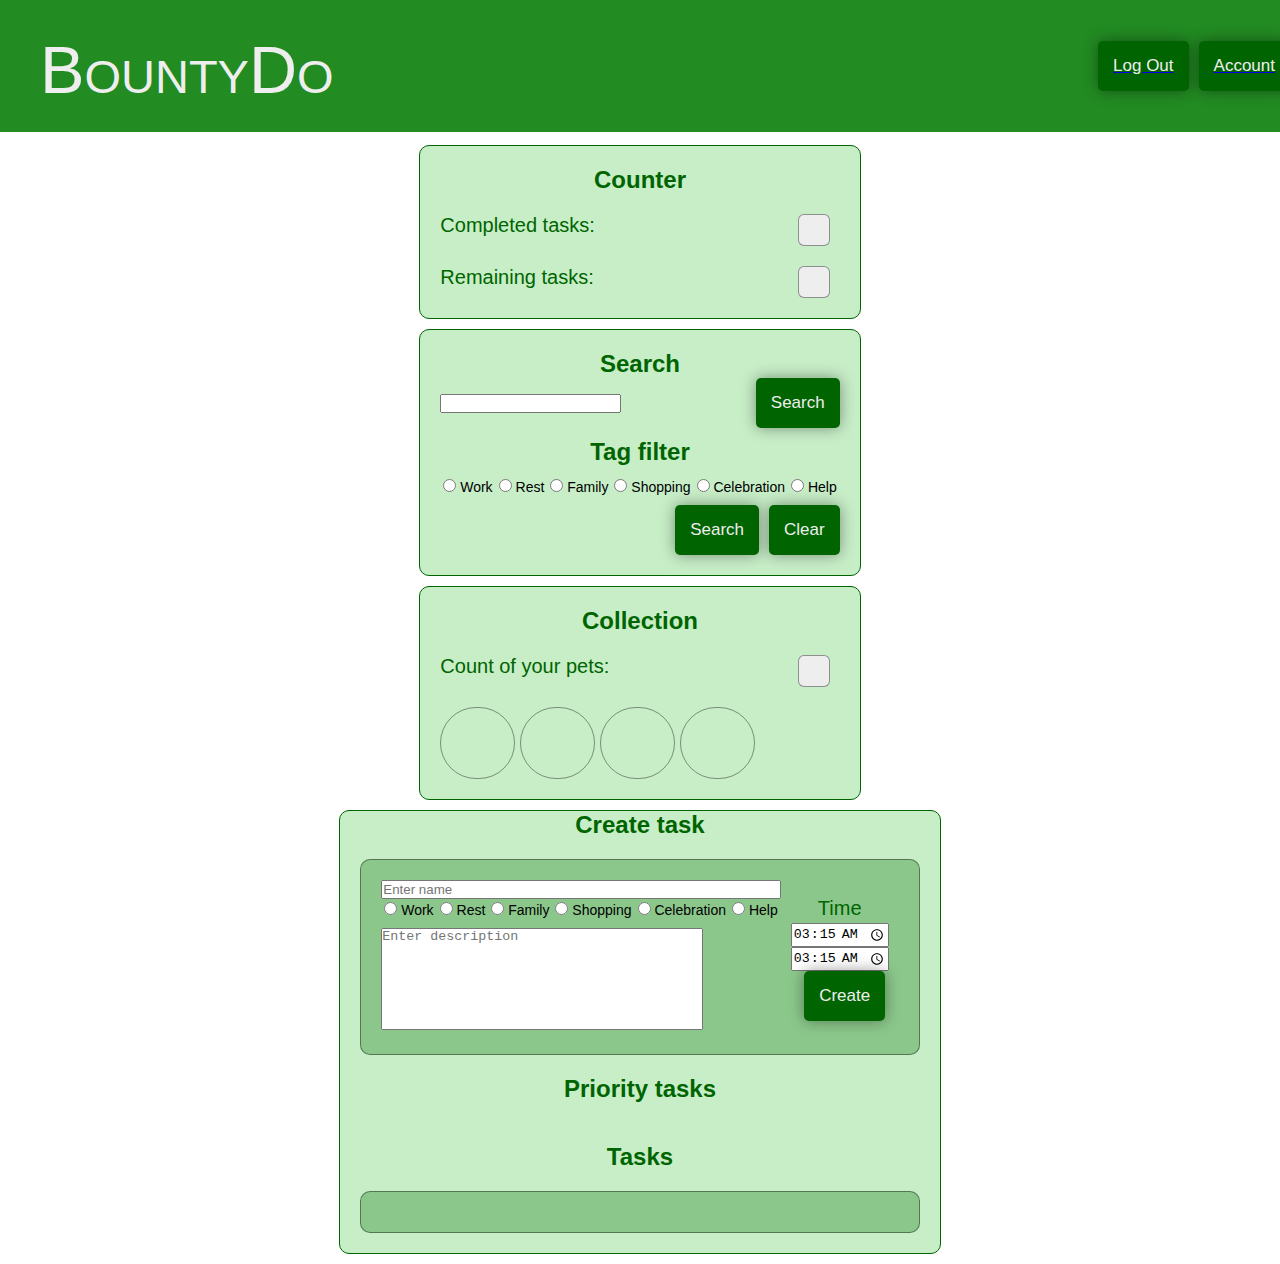
==== index.html @ 802bf516 "Comittttt" ====
<!DOCTYPE html>
<html lang="en">

<head>
  <meta charset="UTF-8">
  <link rel="stylesheet" href="./styles.css" />
  <meta name="viewport" content="width=device-width, initial-scale=1.0">
  <title>BountyDo</title>
</head>

<body>

  <header>

      <div class="wrapper__logo">
          <small class="bounty">BountyDo</small>
      </div>
      <div class = "wrapper__auth">
        <a class = "auth_buttons" href="logout.html">
          <button class="button">Log Out</button>
        </a>
        <a class = "auth_buttons" href="index.html">
          <button class="button">Account</button>
        </a>
      </div>


  </header>

  <div class="main"> 
    <div class="main__wrapper"> 
      <div class="counter__container"> 
        <div class="counter"> 
          <h2 class="counter__title">Counter</h2> 
          <div class="wrapper">
            <div class="wrapper__counter">
              <p class="wrapper__counter_completed">Completed tasks:</p>
              <div class="output__field"></div>
            </div>
            <div class="wrapper__counter">
              <p class="wrapper__counter_remaining">Remaining tasks:</p>
              <div class="output__field"></div>
            </div>
          </div>
        </div>
      </div>

      <div class="filter__container">
        <div class="filter">
          <h2 class="filter__title">Search</h2>
          <div class="wrapper">
            <div class="wrapper__filter">
              <input type="text" class="input" name="input__filter" />
              <button class="button">Search</button>
            </div>
            <h2 class="tagfilter__title">Tag filter</h2>
            <div class="wrapper__filter">
              <label class="radio__wrapper">
                <input type="radio" name="work" />
                Work
              </label>

              <label class="radio__wrapper">
                <input type="radio" name="rest" />
                Rest
              </label>
              <label class="radio__wrapper">
                <input type="radio" name="family" />
                Family
              </label>

              <label class="radio__wrapper">
                <input type="radio" name="shopping" />
                Shopping
              </label>
              <label class="radio__wrapper">
                <input type="radio" name="celebration" />
                Celebration
              </label>

              <label class="radio__wrapper">
                <input type="radio" name="help" />
                Help
              </label>
            </div>

            <div class="wrapper__buttons">
              <button class="button">Clear</button>
              <button class="button">Search</button>
            </div>
          </div>
        </div>
      </div>


      <div class="collection__container">
        <div class="collection">
          <h2 class="collect__title">Collection</h2>
          <div class="wrapper">
            <div class="wrapper__collect">
              <p class="wrapper__output_count">Count of your pets:</p>
              <div class="output__field"></div>
            </div>
            <div class="wrapper__collect">
              <ul class="pets__form">
                <li class="pets__wrapper">
                  <a href="" class="pets"></a>
                </li>
                <li class="pets__wrapper">
                  <a href="" class="pets"></a>
                </li>
                <li class="pets__wrapper">
                  <a href="" class="pets"></a>
                </li>
                <li class="pets__wrapper">
                  <a href="" class="pets"></a>
                </li>
              </ul>
            </div>
          </div>
        </div>
      </div>
    </div>

    <div class="general__task__wrapper">
      <div class="container__task">
        <form action = "index.html">
        <div class="task">
          <h2 class="create_task__title">Create task</h2>
          <div class="general1__wrapper">
            <div class="create__task">
              <div class="create__task__wrapper">
                <input type="name" placeholder="Enter name" name="name" id = "name" required>

                <div class="wrapper__filter">
                  <label class="radio__wrapper">
                    <input type="radio" name="work" id="radio__create" />
                    Work
                  </label>

                  <label class="radio__wrapper">
                    <input type="radio" name="rest" id="radio__create" />
                    Rest
                  </label>
                  <label class="radio__wrapper">
                    <input type="radio" name="family" id="radio__create" />
                    Family
                  </label>

                  <label class="radio__wrapper">
                    <input type="radio" name="shopping" id="radio__create"/>
                    Shopping
                  </label>
                  <label class="radio__wrapper">
                    <input type="radio" name="celebration" id="radio__create" />
                    Celebration
                  </label>

                  <label class="radio__wrapper">
                    <input type="radio" name="help" id="radio__create" />
                    Help
                  </label>
                </div>
                <div class="description__task">
                  <textarea type="description" placeholder="Enter description" name="dscr" id= "dscr" required></textarea>
                </div>
              </div>
              <div class="time__task">

                <label class="wrapper__time">Time</label>
                <input type="time" name="cron" id="cron1" value="03:15" min="00:01" max="06:00">
                <input type="time" name="cron" id="cron2" value="03:15" min="00:01" max="06:00">
                <button class="button" id="button__create">Create</button>
              </div>
            </form>
            </div>
          </div>


          <h2 class="create_task__title">Priority tasks</h2>
          <div class="new__task__wrapper">
          <div class="general__wrapper">
           <div class="create__task">
             <!-- <div class="create__task__style">
                <input type="name" placeholder="Enter name" name="name" value="Buy food for saturday" required>

                <div class="wrapper__filter">
                  <label class="radio__wrapper">
                    <input type="radio" name="rest2" checked />
                    Rest
                  </label>
                </div>
                <div class="description__task">
                  <textarea type="description" placeholder="Shop closes at 11pm..." name="dscr" required></textarea>
                </div>
              </div>
              <div class="time__task">
                <input type="image" src="img/staract.png" width="45px" height="45px">
                <label class="wrapper__time">Time</label>
                <input type="time" name="cron" value="17:30" min="00:01" max="06:00">
                <input type="time" name="cron" value="18:00" min="00:01" max="06:00">

              </div>

            </div>
            <div class="button__column">
              <button class="button">Update</button>
              <button class="button">Comlete!</button>
              <button class="button">Delete</button>
            </div> -->
          </div> 
        </div>

          <h2 class="create_task__title">Tasks</h2>
          <div class="new__task__wrapper">
         <div class="general__wrapper">
            <div class="create__task">
            <!--  <div class="create__task__style">
                <input type="name" placeholder="Enter name" name="name" value="Water the neighbors' flowers" required>

                <div class="wrapper__filter">
                  <label class="radio__wrapper">
                    <input type="radio" name="help2" checked />
                    Help
                  </label>
                </div>
                <div class="description__task">
                  <textarea type="description" placeholder="Keys under the mat" name="dscr" required></textarea>
                </div>
              </div>
              <div class="time__task">
                <input type="image" src="img/starnon.png" width="45px" height="45px">
                <label class="wrapper__time">Time</label>
                <input type="time" name="cron" value="20:00" min="00:01" max="06:00">
                <input type="time" name="cron" value="20:10" min="00:01" max="06:00">

              </div>

            </div>
            <div class="button__column">
              <button class="button">Update</button>
              <button class="button">Comlete!</button>
              <button class="button">Delete</button>
            </div> -->
          </div> 
        </div>



        </div> 
      </div>
    </div>
  </div>

  <script src ="js/index.js"></script>

</body>

</html>
---- styles.css ----
* {
  padding: 0;
  margin: 0;
}
.main__wrapper{
  display:flex;
  flex-direction: column;

}

:root{
  --main-bg-color: darkgreen;
  --secondary-bg-color: forestgreen;
  --logo-bg-color: rgb(238, 238, 238); 
  --background-color:  rgb(139, 199, 139);
  --shadow-bg-color: rgba(0, 0, 0, 0.4); 
  --shadow-light-color: rgb(199, 238, 199);
}

html, body{
  height: 100%;
  font-family: "Lucida Sans Unicode", "Lucida Grande", sans-serif;
}

header {
  justify-content: space-between;
  width: 100%;    
  margin-bottom: 3px;
  background-color: var(--secondary-bg-color);
  display: flex;
  padding: 10px;
}


.wrapper__logo {
  width: 300px;
  padding: 20px;
  font-size: 80px;
  font-variant: small-caps;
  color:  var(--logo-bg-color);
  text-decoration: none;
  cursor: pointer;
  padding: 10px 30px;

}

.wrapper__auth{
  display:flex;
  flex-direction: row;
  justify-content: end;
}

.auth_buttons{
  display: flex;
  align-items: center;
}

.main {
  display: flex;
  padding: 10px;
}

.counter__container, .filter__container, .collection__container {
  display: flex;
}

.container__task {
  display: flex;
}

.counter{
  display: flex;
  width: 100%;
  flex-direction: column;
  padding: 20px;
  border-radius: 10px; 
  -webkit-border-radius: 10px; 
  -moz-border-radius: 10px; 
  
  margin: 0px 0px 10px 0px; 
  border: 1px solid var(--main-bg-color);
  background: var(--shadow-light-color);

  box-shadow: inset 0px 0px 15px var(--shadow-light-color);
  -moz-box-shadow: inset 0px 0px 15px var(--shadow-light-color);
  -webkit-box-shadow: inset 0px 0px 15px var(--shadow-light-color);
}

.wrapper {
  display: flex;
  flex-direction: column;
  flex: 1;
}

.wrapper__buttons {
  display: flex;
  flex-direction: row-reverse;  
  
}


.wrapper__counter, .wrapper__collect {
  display: inline-flex;
  justify-content: space-between;
  font-size: 20px;
  margin-top: 20px;
}


.output__field, .prior {
  height: 30px;
  width: 30px; 
  margin-right: 10px;
  border: 1px solid var(--shadow-bg-color);
  border-radius: 6px;
  background-color: var(--logo-bg-color);
}

.counter__title, .filter__title, .collect__title{
  display: flex;
  justify-content: center;
  color: var(--main-bg-color);
}


.wrapper__counter_completed, .wrapper__counter_remaining, .wrapper__output_count, .wrapper__time {
  color: var(--main-bg-color);
}

.filter{
  display: flex;
  flex-direction: column;
  padding: 20px;

  border-radius: 10px; 
  -webkit-border-radius: 10px; 
  -moz-border-radius: 10px; 
  
  margin: 0 0 10px 0; 
  border: 1px solid var(--main-bg-color);
  background: var(--shadow-light-color);
  
  box-shadow: inset 0px 0px 15px var(--shadow-light-color);
  -moz-box-shadow: inset 0px 0px 15px var(--shadow-light-color); 
  -webkit-box-shadow: inset 0px 0px 15px var(--shadow-light-color);
}

.tagfilter__title{
  display: flex;
  justify-content: center;
  color:var(--main-bg-color);
  margin: 10px 0;
}

.radio__wrapper {
  font-size: 14px;
  margin: 3px 3px 10px 3px;
}

.wrapper__filter{
  display: flex;
  align-items: center;
  justify-content: space-between;

}

.collection{
  display: flex;
  flex: 1;
  flex-direction: column;
  padding: 20px;

  border-radius: 10px; 
  -webkit-border-radius: 10px; 
  -moz-border-radius: 10px; 
  
  margin: 0 0px 10px 0px; 
  
  border: 1px solid var(--main-bg-color); 
  background: var(--shadow-light-color); 
  box-shadow: inset 0px 0px 15px var(--shadow-light-color);
  -moz-box-shadow: inset 0px 0px 15px var(--shadow-light-color);
  -webkit-box-shadow: inset 0px 0px 15px var(--shadow-light-color);
}

.pets__wrapper {
  width: 80px;
  display: block;
  float: left;
}


.pets {
  display: block;
  border: 1px solid var(--shadow-bg-color);
  border-radius: 50px;
  margin: 0 5px 0 0;
  height: 70px;
  
}

.task{
  display: flex;
  flex-direction: column;

  border-radius: 10px; 
  -webkit-border-radius: 10px; 
  -moz-border-radius: 10px; 

  border: 1px solid var(--main-bg-color);
  
  background: var(--shadow-light-color);
  
  box-shadow: inset 0px 0px 15px var(--shadow-light-color);
  -moz-box-shadow: inset 0px 0px 15px var(--shadow-light-color); 
  -webkit-box-shadow: inset 0px 0px 15px var(--shadow-light-color);
}

.create_task__title {
  display: flex;
  justify-content: center;
  font-family: "Lucida Sans Unicode", "Lucida Grande", sans-serif;
  color: var(--main-bg-color);
}


.create__task {
  display: flex;
  direction: row;
  border-radius: 10px;
  border: solid 1px var(--shadow-bg-color);
  padding: 20px;
  background-color: var(--background-color);
}

.time__task {
  display: flex;
  flex-direction: column;
  align-items: center;
  justify-content: center;
  padding: 10px; 

}

.wrapper__time, .wrapper__prior{
  font-size: 20px;
  padding: 3px; 
  color: var(--main-bg-color);

}

.button, .button__create {
  padding: 15px;
  text-decoration: none;
  color: var(--logo-bg-color);
  border: none;
  background-color: var(--main-bg-color);
  border-radius: 5px;
  font-size: 17px;
  text-align: center;
  cursor: pointer;

  box-shadow: 0px 0px 15px var(--shadow-bg-color);
  -moz-box-shadow: 0px 0px 15px var(--shadow-bg-color); 
  -webkit-box-shadow: 0px 0px 15px var(--shadow-bg-color);
}

.button:nth-child(n + 1) {
  margin: 0 0 0 10px;
}

textarea{
  width: 320px;
  height: 100px;
  resize: none;
}

.button__column{
  display: flex;
  justify-content: flex-end;
 
}

.general__wrapper, .general1__wrapper{
  display: flex;
  flex-direction: column;
  justify-content: center;
  padding: 20px;
}

.new__task__wrapper{
  display: flex;
  flex-direction: column;
}

.create__task__wrapper{
  display: flex; 
  flex-direction: column;
}

.general__task__wrapper {
  display: flex;
  flex: 1;
  justify-content: center;
}

@media (max-width: 1325px) {
  .main {
    flex-direction: column;
    align-items: center;
  }
}

@media (max-width: 710px) {
  .general__wrapper {
    flex-direction: column;
  }

  .button__column {
    flex-direction: row;
    margin: 10px 0 0 0;
    justify-content: unset;
  }
}

@media (max-width: 540px){
  .wrapper__logo a{
    font-size: 45px;
  }
  .main{
    width: 100%;
  }
  .general__wrapper {
    flex-direction: column;
  }
  .create__task{
    flex-direction: column;
    align-items: center;
  }
  .time__task{
    width: 100%;
  }

}

@media (max-width: 489px) {

  .wrapper__logo a{
    font-size: 35px;
   }
   .general__task__wrapper{
     width: 50%;
   }
   .main__wrapper{
    width: 50%;
   }
  .create_task__title, .counter__title, .filter__title, .collect__title{
    font-size: 20px;
  }
}

@media (max-width: 456px){
  .wrapper__logo a{
    font-size: 20px;
   }
  .general__task__wrapper{
    width: 50%;
  }
  .filter{
    width: 100%;
    align-items:center;
    
  }
  .main__wrapper{
   width: 50%;
  }
  .create_task__title, .counter__title, .filter__title, .collect__title{
    font-size: 15px;
  }
  .button{
    font-size: 10px;
    padding: 5;
  }
  .wrapper__filter{
    display: flex;
  align-items: center;
  }
  .wrapper, .wrapper__filter, .general__wrapper{
    flex-direction: column;
  }
  textarea{
    width: 100%;
  }
}
.create__task.image__class{
  filter: brightness(7), invert(1);
}
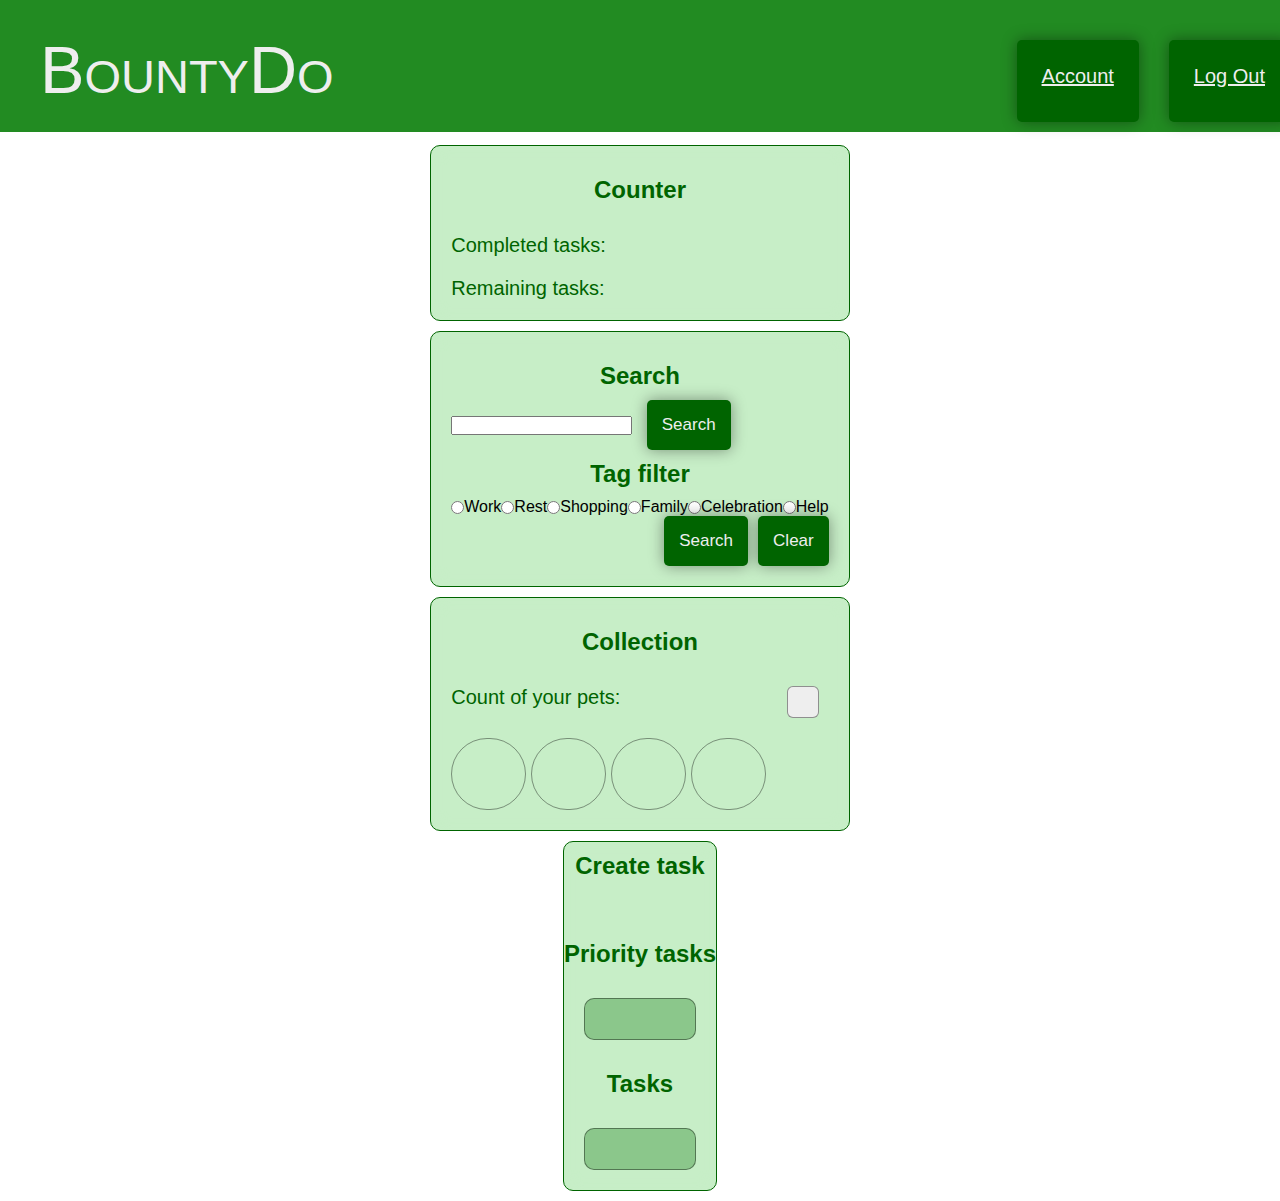
==== commit 70637e41: "c" ====
--- a/index.html
+++ b/index.html
@@ -2,257 +2,167 @@
 <html lang="en">
 
 <head>
-  <meta charset="UTF-8">
-  <link rel="stylesheet" href="./styles.css" />
-  <meta name="viewport" content="width=device-width, initial-scale=1.0">
-  <title>BountyDo</title>
+    <meta charset="UTF-8">
+    <link rel="stylesheet" href="./styles.css" />
+    <meta name="viewport" content="width=device-width, initial-scale=1.0">
+    <title>BountyDo</title>
 </head>
 
 <body>
 
-  <header>
+    <header>
 
-      <div class="wrapper__logo">
-          <small class="bounty">BountyDo</small>
-      </div>
-      <div class = "wrapper__auth">
-        <a class = "auth_buttons" href="logout.html">
-          <button class="button">Log Out</button>
-        </a>
-        <a class = "auth_buttons" href="index.html">
-          <button class="button">Account</button>
-        </a>
-      </div>
-
-
-  </header>
-
-  <div class="main"> 
-    <div class="main__wrapper"> 
-      <div class="counter__container"> 
-        <div class="counter"> 
-          <h2 class="counter__title">Counter</h2> 
-          <div class="wrapper">
-            <div class="wrapper__counter">
-              <p class="wrapper__counter_completed">Completed tasks:</p>
-              <div class="output__field"></div>
-            </div>
-            <div class="wrapper__counter">
-              <p class="wrapper__counter_remaining">Remaining tasks:</p>
-              <div class="output__field"></div>
-            </div>
-          </div>
+        <div class="wrapper__logo">
+            <small class="bounty">BountyDo</small>
         </div>
-      </div>
-
-      <div class="filter__container">
-        <div class="filter">
-          <h2 class="filter__title">Search</h2>
-          <div class="wrapper">
-            <div class="wrapper__filter">
-              <input type="text" class="input" name="input__filter" />
-              <button class="button">Search</button>
-            </div>
-            <h2 class="tagfilter__title">Tag filter</h2>
-            <div class="wrapper__filter">
-              <label class="radio__wrapper">
-                <input type="radio" name="work" />
-                Work
-              </label>
-
-              <label class="radio__wrapper">
-                <input type="radio" name="rest" />
-                Rest
-              </label>
-              <label class="radio__wrapper">
-                <input type="radio" name="family" />
-                Family
-              </label>
-
-              <label class="radio__wrapper">
-                <input type="radio" name="shopping" />
-                Shopping
-              </label>
-              <label class="radio__wrapper">
-                <input type="radio" name="celebration" />
-                Celebration
-              </label>
-
-              <label class="radio__wrapper">
-                <input type="radio" name="help" />
-                Help
-              </label>
-            </div>
-
-            <div class="wrapper__buttons">
-              <button class="button">Clear</button>
-              <button class="button">Search</button>
-            </div>
-          </div>
-        </div>
-      </div>
-
-
-      <div class="collection__container">
-        <div class="collection">
-          <h2 class="collect__title">Collection</h2>
-          <div class="wrapper">
-            <div class="wrapper__collect">
-              <p class="wrapper__output_count">Count of your pets:</p>
-              <div class="output__field"></div>
-            </div>
-            <div class="wrapper__collect">
-              <ul class="pets__form">
-                <li class="pets__wrapper">
-                  <a href="" class="pets"></a>
-                </li>
-                <li class="pets__wrapper">
-                  <a href="" class="pets"></a>
-                </li>
-                <li class="pets__wrapper">
-                  <a href="" class="pets"></a>
-                </li>
-                <li class="pets__wrapper">
-                  <a href="" class="pets"></a>
-                </li>
-              </ul>
-            </div>
-          </div>
-        </div>
-      </div>
-    </div>
-
-    <div class="general__task__wrapper">
-      <div class="container__task">
-        <form action = "index.html">
-        <div class="task">
-          <h2 class="create_task__title">Create task</h2>
-          <div class="general1__wrapper">
-            <div class="create__task">
-              <div class="create__task__wrapper">
-                <input type="name" placeholder="Enter name" name="name" id = "name" required>
-
-                <div class="wrapper__filter">
-                  <label class="radio__wrapper">
-                    <input type="radio" name="work" id="radio__create" />
-                    Work
-                  </label>
-
-                  <label class="radio__wrapper">
-                    <input type="radio" name="rest" id="radio__create" />
-                    Rest
-                  </label>
-                  <label class="radio__wrapper">
-                    <input type="radio" name="family" id="radio__create" />
-                    Family
-                  </label>
-
-                  <label class="radio__wrapper">
-                    <input type="radio" name="shopping" id="radio__create"/>
-                    Shopping
-                  </label>
-                  <label class="radio__wrapper">
-                    <input type="radio" name="celebration" id="radio__create" />
-                    Celebration
-                  </label>
-
-                  <label class="radio__wrapper">
-                    <input type="radio" name="help" id="radio__create" />
-                    Help
-                  </label>
-                </div>
-                <div class="description__task">
-                  <textarea type="description" placeholder="Enter description" name="dscr" id= "dscr" required></textarea>
-                </div>
-              </div>
-              <div class="time__task">
-
-                <label class="wrapper__time">Time</label>
-                <input type="time" name="cron" id="cron1" value="03:15" min="00:01" max="06:00">
-                <input type="time" name="cron" id="cron2" value="03:15" min="00:01" max="06:00">
-                <button class="button" id="button__create">Create</button>
-              </div>
-            </form>
-            </div>
-          </div>
-
-
-          <h2 class="create_task__title">Priority tasks</h2>
-          <div class="new__task__wrapper">
-          <div class="general__wrapper">
-           <div class="create__task">
-             <!-- <div class="create__task__style">
-                <input type="name" placeholder="Enter name" name="name" value="Buy food for saturday" required>
-
-                <div class="wrapper__filter">
-                  <label class="radio__wrapper">
-                    <input type="radio" name="rest2" checked />
-                    Rest
-                  </label>
-                </div>
-                <div class="description__task">
-                  <textarea type="description" placeholder="Shop closes at 11pm..." name="dscr" required></textarea>
-                </div>
-              </div>
-              <div class="time__task">
-                <input type="image" src="img/staract.png" width="45px" height="45px">
-                <label class="wrapper__time">Time</label>
-                <input type="time" name="cron" value="17:30" min="00:01" max="06:00">
-                <input type="time" name="cron" value="18:00" min="00:01" max="06:00">
-
-              </div>
-
-            </div>
-            <div class="button__column">
-              <button class="button">Update</button>
-              <button class="button">Comlete!</button>
-              <button class="button">Delete</button>
-            </div> -->
-          </div> 
-        </div>
-
-          <h2 class="create_task__title">Tasks</h2>
-          <div class="new__task__wrapper">
-         <div class="general__wrapper">
-            <div class="create__task">
-            <!--  <div class="create__task__style">
-                <input type="name" placeholder="Enter name" name="name" value="Water the neighbors' flowers" required>
-
-                <div class="wrapper__filter">
-                  <label class="radio__wrapper">
-                    <input type="radio" name="help2" checked />
-                    Help
-                  </label>
-                </div>
-                <div class="description__task">
-                  <textarea type="description" placeholder="Keys under the mat" name="dscr" required></textarea>
-                </div>
-              </div>
-              <div class="time__task">
-                <input type="image" src="img/starnon.png" width="45px" height="45px">
-                <label class="wrapper__time">Time</label>
-                <input type="time" name="cron" value="20:00" min="00:01" max="06:00">
-                <input type="time" name="cron" value="20:10" min="00:01" max="06:00">
-
-              </div>
-
-            </div>
-            <div class="button__column">
-              <button class="button">Update</button>
-              <button class="button">Comlete!</button>
-              <button class="button">Delete</button>
-            </div> -->
-          </div> 
+        <div class="wrapper__buttons">
+            <a class="auth-buttons" href="logout.html">Log Out</a>
+            <a class="auth-buttons" href="index.html">Account</a>
         </div>
 
 
+    </header>
 
-        </div> 
-      </div>
-    </div>
-  </div>
+    <div class="main">
+        <div class="main-wrapper">
+            <div class="counter-container">
+                <div class="counter">
+                    <h2 class="title">Counter</h2>
+                    <div class="wrapper">
+                        <div class="counter__content">
+                            <p class="counter__content_completed">Completed tasks:</p>
+                            <div class="output-field"></div>
+                        </div>
+                        <div class="counter__content">
+                            <p class="counter__content_remaining">Remaining tasks:</p>
+                            <div class="output-field"></div>
+                        </div>
+                    </div>
+                </div>
+            </div>
 
-  <script src ="js/index.js"></script>
+            <div class="filter-container">
+                <div class="filter">
+                    <h2 class="title">Search</h2>
+                    <div class="wrapper">
+                        <div class="filter-content">
+                            <input type="text" class="input" name="input__filter" />
+                            <button class="button">Search</button>
+                        </div>
+                        <h2 class="title">Tag filter</h2>
+                        <div class="wrapper__filter">
+                            <input type="radio" id="work" /> <label for="work">Work</label>
+
+                            <input type="radio" id="rest" /> <label for="rest">Rest</label>
+
+                            <input type="radio" id="shopping" /> <label for="shopping">Shopping</label>
+
+                            <input type="radio" id="family" /> <label for="family">Family</label>
+
+                            <input type="radio" id="celebration" /> <label for="celebration">Celebration</label>
+
+                            <input type="radio" id="help" /> <label for="help">Help</label>
+                        </div>
+                        <div class="wrapper__buttons">
+                            <button class="button">Clear</button>
+                            <button class="button">Search</button>
+                        </div>
+                    </div>
+                </div>
+            </div>
+
+
+            <div class="collection-container">
+                <div class="collection">
+                    <h2 class="title">Collection</h2>
+                    <div class="wrapper">
+                        <div class="collect__content">
+                            <p class="wrapper__output_count">Count of your pets:</p>
+                            <div class="output__field"></div>
+                        </div>
+                        <div class="collect__content">
+                            <ul class="pets-form">
+                                <li class="pets__wrapper">
+                                    <div class="pets"></div>
+                                </li>
+                                <li class="pets__wrapper">
+                                    <div class="pets"></div>
+                                </li>
+                                <li class="pets__wrapper">
+                                    <div class="pets"></div>
+                                </li>
+                                <li class="pets__wrapper">
+                                    <div class="pets"></div>
+                                </li>
+                            </ul>
+                        </div>
+                    </div>
+                </div>
+            </div>
+        </div>
+
+        <div class="general-task-wrapper">
+            <div class="container-task">
+                <form action="index.html">
+                    <div class="task">
+                        <h2 class="title">Create task</h2>
+                        <div class="general-wrapper">
+                            <div class="task-content">
+                                <div class="task-wrapper">
+                                    <input type="name" placeholder="Enter name" name="name" id="name" required>
+
+                                    <div class="wrapper__filter">
+                                        <input type="radio" id="work" /> <label for="work">Work</label>
+                                        <Br>
+                                        <input type="radio" id="rest" /> <label for="rest">Rest</label>
+                                        <Br>
+                                        <input type="radio" id="shopping" /> <label for="shopping">Shopping</label>
+                                        <Br>
+                                        <input type="radio" id="family" /> <label for="family">Family</label>
+                                        <Br>
+                                        <input type="radio" id="celebration" /> <label for="celebration">Celebration</label>
+                                        <Br>
+                                        <input type="radio" id="help" /> <label for="help">Help</label>
+                                        <Br>
+                                    </div>
+                                    <div class="task__description">
+                                        <textarea type="description" placeholder="Enter description" name="dscr" id="dscr" required></textarea>
+                                    </div>
+                                </div>
+                                <div class="task__time">
+
+                                    <label class="wrapper__time">Time</label>
+                                    <input type="time" name="cron" id="cron1" value="03:15" min="00:01" max="06:00">
+                                    <input type="time" name="cron" id="cron2" value="03:15" min="00:01" max="06:00">
+                                    <button class="button" id="button-create">Create</button>
+                                </div>
+                </form>
+                </div>
+                </div>
+
+
+                <h2 class="title">Priority tasks</h2>
+                <div class="new-task">
+                    <div class="general-wrapper">
+                        <div class="task-content">
+
+                        </div>
+                    </div>
+
+                    <h2 class="title">Tasks</h2>
+                    <div class="new-task">
+                        <div class="general-wrapper">
+                            <div class="task-content">
+
+                            </div>
+                        </div>
+
+                    </div>
+                </div>
+                </div>
+            </div>
+
+            <script src="js/index.js"></script>
 
 </body>
 
--- a/styles.css
+++ b/styles.css
@@ -1,397 +1,392 @@
 * {
-  padding: 0;
-  margin: 0;
-}
-.main__wrapper{
-  display:flex;
-  flex-direction: column;
-
-}
-
-:root{
-  --main-bg-color: darkgreen;
-  --secondary-bg-color: forestgreen;
-  --logo-bg-color: rgb(238, 238, 238); 
-  --background-color:  rgb(139, 199, 139);
-  --shadow-bg-color: rgba(0, 0, 0, 0.4); 
-  --shadow-light-color: rgb(199, 238, 199);
-}
-
-html, body{
-  height: 100%;
-  font-family: "Lucida Sans Unicode", "Lucida Grande", sans-serif;
+    padding: 0;
+    margin: 0;
+}
+
+.main-wrapper {
+    display: flex;
+    flex-direction: column;
+}
+
+:root {
+    --main-bg-color: darkgreen;
+    --secondary-bg-color: forestgreen;
+    --logo-bg-color: rgb(238, 238, 238);
+    --background-color: rgb(139, 199, 139);
+    --shadow-bg-color: rgba(0, 0, 0, 0.4);
+    --shadow-light-color: rgb(199, 238, 199);
+}
+
+html,
+body {
+    height: 100%;
+    font-family: "Lucida Sans Unicode", "Lucida Grande", sans-serif;
 }
 
 header {
-  justify-content: space-between;
-  width: 100%;    
-  margin-bottom: 3px;
-  background-color: var(--secondary-bg-color);
-  display: flex;
-  padding: 10px;
-}
-
+    justify-content: space-between;
+    width: 100%;
+    margin-bottom: 3px;
+    background-color: var(--secondary-bg-color);
+    display: flex;
+    padding: 10px;
+}
 
 .wrapper__logo {
-  width: 300px;
-  padding: 20px;
-  font-size: 80px;
-  font-variant: small-caps;
-  color:  var(--logo-bg-color);
-  text-decoration: none;
-  cursor: pointer;
-  padding: 10px 30px;
-
-}
-
-.wrapper__auth{
-  display:flex;
-  flex-direction: row;
-  justify-content: end;
-}
-
-.auth_buttons{
-  display: flex;
-  align-items: center;
+    width: 300px;
+    padding: 20px;
+    font-size: 80px;
+    font-variant: small-caps;
+    color: var(--logo-bg-color);
+    text-decoration: none;
+    cursor: pointer;
+    padding: 10px 30px;
+}
+
+.wrapper__auth {
+    display: flex;
+    flex-direction: row;
+    justify-content: end;
+}
+
+.auth-buttons {
+    padding: 25px;
+    margin: 30px 0 0 30px;
+    color: var(--logo-bg-color);
+    border: none;
+    background-color: var(--main-bg-color);
+    border-radius: 5px;
+    font-size: 20px;
+    text-align: center;
+    cursor: pointer;
+    box-shadow: 0px 0px 15px var(--shadow-bg-color);
+    -moz-box-shadow: 0px 0px 15px var(--shadow-bg-color);
+    -webkit-box-shadow: 0px 0px 15px var(--shadow-bg-color);
 }
 
 .main {
-  display: flex;
-  padding: 10px;
-}
-
-.counter__container, .filter__container, .collection__container {
-  display: flex;
-}
-
-.container__task {
-  display: flex;
-}
-
-.counter{
-  display: flex;
-  width: 100%;
-  flex-direction: column;
-  padding: 20px;
-  border-radius: 10px; 
-  -webkit-border-radius: 10px; 
-  -moz-border-radius: 10px; 
-  
-  margin: 0px 0px 10px 0px; 
-  border: 1px solid var(--main-bg-color);
-  background: var(--shadow-light-color);
-
-  box-shadow: inset 0px 0px 15px var(--shadow-light-color);
-  -moz-box-shadow: inset 0px 0px 15px var(--shadow-light-color);
-  -webkit-box-shadow: inset 0px 0px 15px var(--shadow-light-color);
+    display: flex;
+    padding: 10px;
+}
+
+.counter-container,
+.filter__container,
+.collection-container {
+    display: flex;
+}
+
+.container-task {
+    display: flex;
+}
+
+.counter {
+    display: flex;
+    width: 100%;
+    flex-direction: column;
+    padding: 20px;
+    border-radius: 10px;
+    -webkit-border-radius: 10px;
+    -moz-border-radius: 10px;
+    margin: 0px 0px 10px 0px;
+    border: 1px solid var(--main-bg-color);
+    background: var(--shadow-light-color);
+    box-shadow: inset 0px 0px 15px var(--shadow-light-color);
+    -moz-box-shadow: inset 0px 0px 15px var(--shadow-light-color);
+    -webkit-box-shadow: inset 0px 0px 15px var(--shadow-light-color);
 }
 
 .wrapper {
-  display: flex;
-  flex-direction: column;
-  flex: 1;
+    display: flex;
+    flex-direction: column;
+    flex: 1;
 }
 
 .wrapper__buttons {
-  display: flex;
-  flex-direction: row-reverse;  
-  
-}
-
-
-.wrapper__counter, .wrapper__collect {
-  display: inline-flex;
-  justify-content: space-between;
-  font-size: 20px;
-  margin-top: 20px;
-}
-
-
-.output__field, .prior {
-  height: 30px;
-  width: 30px; 
-  margin-right: 10px;
-  border: 1px solid var(--shadow-bg-color);
-  border-radius: 6px;
-  background-color: var(--logo-bg-color);
-}
-
-.counter__title, .filter__title, .collect__title{
-  display: flex;
-  justify-content: center;
-  color: var(--main-bg-color);
-}
-
-
-.wrapper__counter_completed, .wrapper__counter_remaining, .wrapper__output_count, .wrapper__time {
-  color: var(--main-bg-color);
-}
-
-.filter{
-  display: flex;
-  flex-direction: column;
-  padding: 20px;
-
-  border-radius: 10px; 
-  -webkit-border-radius: 10px; 
-  -moz-border-radius: 10px; 
-  
-  margin: 0 0 10px 0; 
-  border: 1px solid var(--main-bg-color);
-  background: var(--shadow-light-color);
-  
-  box-shadow: inset 0px 0px 15px var(--shadow-light-color);
-  -moz-box-shadow: inset 0px 0px 15px var(--shadow-light-color); 
-  -webkit-box-shadow: inset 0px 0px 15px var(--shadow-light-color);
-}
-
-.tagfilter__title{
-  display: flex;
-  justify-content: center;
-  color:var(--main-bg-color);
-  margin: 10px 0;
+    display: flex;
+    flex-direction: row-reverse;
+}
+
+.counter__content,
+.collect__content {
+    display: inline-flex;
+    justify-content: space-between;
+    font-size: 20px;
+    margin-top: 20px;
+}
+
+.output__field,
+.prior {
+    height: 30px;
+    width: 30px;
+    margin-right: 10px;
+    border: 1px solid var(--shadow-bg-color);
+    border-radius: 6px;
+    background-color: var(--logo-bg-color);
+}
+
+.title {
+    display: flex;
+    justify-content: center;
+    color: var(--main-bg-color);
+}
+
+.counter__content_completed,
+.counter__content_remaining,
+.wrapper__output_count,
+.wrapper__time {
+    color: var(--main-bg-color);
+}
+
+.filter {
+    display: flex;
+    flex-direction: column;
+    padding: 20px;
+    border-radius: 10px;
+    -webkit-border-radius: 10px;
+    -moz-border-radius: 10px;
+    margin: 0 0 10px 0;
+    border: 1px solid var(--main-bg-color);
+    background: var(--shadow-light-color);
+    box-shadow: inset 0px 0px 15px var(--shadow-light-color);
+    -moz-box-shadow: inset 0px 0px 15px var(--shadow-light-color);
+    -webkit-box-shadow: inset 0px 0px 15px var(--shadow-light-color);
+}
+
+.title {
+    display: flex;
+    justify-content: center;
+    color: var(--main-bg-color);
+    margin: 10px 0;
 }
 
 .radio__wrapper {
-  font-size: 14px;
-  margin: 3px 3px 10px 3px;
-}
-
-.wrapper__filter{
-  display: flex;
-  align-items: center;
-  justify-content: space-between;
-
-}
-
-.collection{
-  display: flex;
-  flex: 1;
-  flex-direction: column;
-  padding: 20px;
-
-  border-radius: 10px; 
-  -webkit-border-radius: 10px; 
-  -moz-border-radius: 10px; 
-  
-  margin: 0 0px 10px 0px; 
-  
-  border: 1px solid var(--main-bg-color); 
-  background: var(--shadow-light-color); 
-  box-shadow: inset 0px 0px 15px var(--shadow-light-color);
-  -moz-box-shadow: inset 0px 0px 15px var(--shadow-light-color);
-  -webkit-box-shadow: inset 0px 0px 15px var(--shadow-light-color);
+    font-size: 14px;
+    margin: 3px 3px 10px 3px;
+}
+
+.wrapper__filter {
+    display: flex;
+    align-items: center;
+    justify-content: space-between;
+}
+
+.collection {
+    display: flex;
+    flex: 1;
+    flex-direction: column;
+    padding: 20px;
+    border-radius: 10px;
+    -webkit-border-radius: 10px;
+    -moz-border-radius: 10px;
+    margin: 0 0px 10px 0px;
+    border: 1px solid var(--main-bg-color);
+    background: var(--shadow-light-color);
+    box-shadow: inset 0px 0px 15px var(--shadow-light-color);
+    -moz-box-shadow: inset 0px 0px 15px var(--shadow-light-color);
+    -webkit-box-shadow: inset 0px 0px 15px var(--shadow-light-color);
 }
 
 .pets__wrapper {
-  width: 80px;
-  display: block;
-  float: left;
-}
-
+    width: 80px;
+    display: block;
+    float: left;
+}
 
 .pets {
-  display: block;
-  border: 1px solid var(--shadow-bg-color);
-  border-radius: 50px;
-  margin: 0 5px 0 0;
-  height: 70px;
-  
-}
-
-.task{
-  display: flex;
-  flex-direction: column;
-
-  border-radius: 10px; 
-  -webkit-border-radius: 10px; 
-  -moz-border-radius: 10px; 
-
-  border: 1px solid var(--main-bg-color);
-  
-  background: var(--shadow-light-color);
-  
-  box-shadow: inset 0px 0px 15px var(--shadow-light-color);
-  -moz-box-shadow: inset 0px 0px 15px var(--shadow-light-color); 
-  -webkit-box-shadow: inset 0px 0px 15px var(--shadow-light-color);
-}
-
-.create_task__title {
-  display: flex;
-  justify-content: center;
-  font-family: "Lucida Sans Unicode", "Lucida Grande", sans-serif;
-  color: var(--main-bg-color);
-}
-
-
-.create__task {
-  display: flex;
-  direction: row;
-  border-radius: 10px;
-  border: solid 1px var(--shadow-bg-color);
-  padding: 20px;
-  background-color: var(--background-color);
-}
-
-.time__task {
-  display: flex;
-  flex-direction: column;
-  align-items: center;
-  justify-content: center;
-  padding: 10px; 
-
-}
-
-.wrapper__time, .wrapper__prior{
-  font-size: 20px;
-  padding: 3px; 
-  color: var(--main-bg-color);
-
-}
-
-.button, .button__create {
-  padding: 15px;
-  text-decoration: none;
-  color: var(--logo-bg-color);
-  border: none;
-  background-color: var(--main-bg-color);
-  border-radius: 5px;
-  font-size: 17px;
-  text-align: center;
-  cursor: pointer;
-
-  box-shadow: 0px 0px 15px var(--shadow-bg-color);
-  -moz-box-shadow: 0px 0px 15px var(--shadow-bg-color); 
-  -webkit-box-shadow: 0px 0px 15px var(--shadow-bg-color);
+    display: block;
+    border: 1px solid var(--shadow-bg-color);
+    border-radius: 50px;
+    margin: 0 5px 0 0;
+    height: 70px;
+}
+
+.task {
+    display: flex;
+    flex-direction: column;
+    border-radius: 10px;
+    -webkit-border-radius: 10px;
+    -moz-border-radius: 10px;
+    border: 1px solid var(--main-bg-color);
+    background: var(--shadow-light-color);
+    box-shadow: inset 0px 0px 15px var(--shadow-light-color);
+    -moz-box-shadow: inset 0px 0px 15px var(--shadow-light-color);
+    -webkit-box-shadow: inset 0px 0px 15px var(--shadow-light-color);
+}
+
+.title {
+    display: flex;
+    justify-content: center;
+    font-family: "Lucida Sans Unicode", "Lucida Grande", sans-serif;
+    color: var(--main-bg-color);
+}
+
+.task-content {
+    display: flex;
+    direction: row;
+    border-radius: 10px;
+    border: solid 1px var(--shadow-bg-color);
+    padding: 20px;
+    background-color: var(--background-color);
+}
+
+.task__time {
+    display: flex;
+    flex-direction: column;
+    align-items: center;
+    justify-content: center;
+    padding: 10px;
+}
+
+.wrapper__time,
+.wrapper__prior {
+    font-size: 20px;
+    padding: 3px;
+    color: var(--main-bg-color);
+}
+
+.button,
+.button-create {
+    padding: 15px;
+    text-decoration: none;
+    color: var(--logo-bg-color);
+    border: none;
+    background-color: var(--main-bg-color);
+    border-radius: 5px;
+    font-size: 17px;
+    text-align: center;
+    cursor: pointer;
+    box-shadow: 0px 0px 15px var(--shadow-bg-color);
+    -moz-box-shadow: 0px 0px 15px var(--shadow-bg-color);
+    -webkit-box-shadow: 0px 0px 15px var(--shadow-bg-color);
 }
 
 .button:nth-child(n + 1) {
-  margin: 0 0 0 10px;
-}
-
-textarea{
-  width: 320px;
-  height: 100px;
-  resize: none;
-}
-
-.button__column{
-  display: flex;
-  justify-content: flex-end;
- 
-}
-
-.general__wrapper, .general1__wrapper{
-  display: flex;
-  flex-direction: column;
-  justify-content: center;
-  padding: 20px;
-}
-
-.new__task__wrapper{
-  display: flex;
-  flex-direction: column;
-}
-
-.create__task__wrapper{
-  display: flex; 
-  flex-direction: column;
-}
-
-.general__task__wrapper {
-  display: flex;
-  flex: 1;
-  justify-content: center;
+    margin: 0 0 0 10px;
+}
+
+textarea {
+    width: 320px;
+    height: 100px;
+    resize: none;
+}
+
+.button__column {
+    display: flex;
+    justify-content: flex-end;
+}
+
+.general-wrapper {
+    display: flex;
+    flex-direction: column;
+    justify-content: center;
+    padding: 20px;
+}
+
+.new-task {
+    display: flex;
+    flex-direction: column;
+}
+
+.task-wrapper {
+    display: flex;
+    flex-direction: column;
+}
+
+.general-task-wrapper {
+    display: flex;
+    flex: 1;
+    justify-content: center;
 }
 
 @media (max-width: 1325px) {
-  .main {
-    flex-direction: column;
-    align-items: center;
-  }
+    .main {
+        flex-direction: column;
+        align-items: center;
+    }
 }
 
 @media (max-width: 710px) {
-  .general__wrapper {
-    flex-direction: column;
-  }
-
-  .button__column {
-    flex-direction: row;
-    margin: 10px 0 0 0;
-    justify-content: unset;
-  }
-}
-
-@media (max-width: 540px){
-  .wrapper__logo a{
-    font-size: 45px;
-  }
-  .main{
-    width: 100%;
-  }
-  .general__wrapper {
-    flex-direction: column;
-  }
-  .create__task{
-    flex-direction: column;
-    align-items: center;
-  }
-  .time__task{
-    width: 100%;
-  }
-
+    .general-wrapper {
+        flex-direction: column;
+    }
+    .button__column {
+        flex-direction: row;
+        margin: 10px 0 0 0;
+        justify-content: unset;
+    }
+}
+
+@media (max-width: 540px) {
+    .wrapper__logo {
+        font-size: 45px;
+    }
+    .main {
+        width: 100%;
+    }
+    .general-wrapper {
+        flex-direction: column;
+    }
+    .task-content {
+        flex-direction: column;
+        align-items: center;
+    }
+    .task__time {
+        width: 100%;
+    }
 }
 
 @media (max-width: 489px) {
-
-  .wrapper__logo a{
-    font-size: 35px;
-   }
-   .general__task__wrapper{
-     width: 50%;
-   }
-   .main__wrapper{
-    width: 50%;
-   }
-  .create_task__title, .counter__title, .filter__title, .collect__title{
-    font-size: 20px;
-  }
-}
-
-@media (max-width: 456px){
-  .wrapper__logo a{
-    font-size: 20px;
-   }
-  .general__task__wrapper{
-    width: 50%;
-  }
-  .filter{
-    width: 100%;
-    align-items:center;
-    
-  }
-  .main__wrapper{
-   width: 50%;
-  }
-  .create_task__title, .counter__title, .filter__title, .collect__title{
-    font-size: 15px;
-  }
-  .button{
-    font-size: 10px;
-    padding: 5;
-  }
-  .wrapper__filter{
-    display: flex;
-  align-items: center;
-  }
-  .wrapper, .wrapper__filter, .general__wrapper{
-    flex-direction: column;
-  }
-  textarea{
-    width: 100%;
-  }
-}
-.create__task.image__class{
-  filter: brightness(7), invert(1);
+    .wrapper__logo {
+        font-size: 35px;
+    }
+    .general-task-wrapper {
+        width: 50%;
+    }
+    .main-wrapper {
+        width: 50%;
+    }
+    .title {
+        font-size: 20px;
+    }
+}
+
+@media (max-width: 456px) {
+    .wrapper__logo {
+        font-size: 25px;
+    }
+    .general-task-wrapper {
+        width: 50%;
+    }
+    .auth-buttons {
+        padding: 4px;
+        margin-right: 8px;
+        display: flex;
+        flex-direction: column;
+    }
+    .filter {
+        width: 100%;
+        align-items: center;
+    }
+    .main-wrapper {
+        width: 50%;
+    }
+    .title {
+        font-size: 15px;
+    }
+    .button {
+        font-size: 10px;
+        padding: 5;
+    }
+    .wrapper__filter {
+        display: flex;
+        align-items: center;
+    }
+    .wrapper,
+    .wrapper__filter,
+    .general-wrapper {
+        flex-direction: column;
+    }
+    textarea {
+        width: 100%;
+    }
 }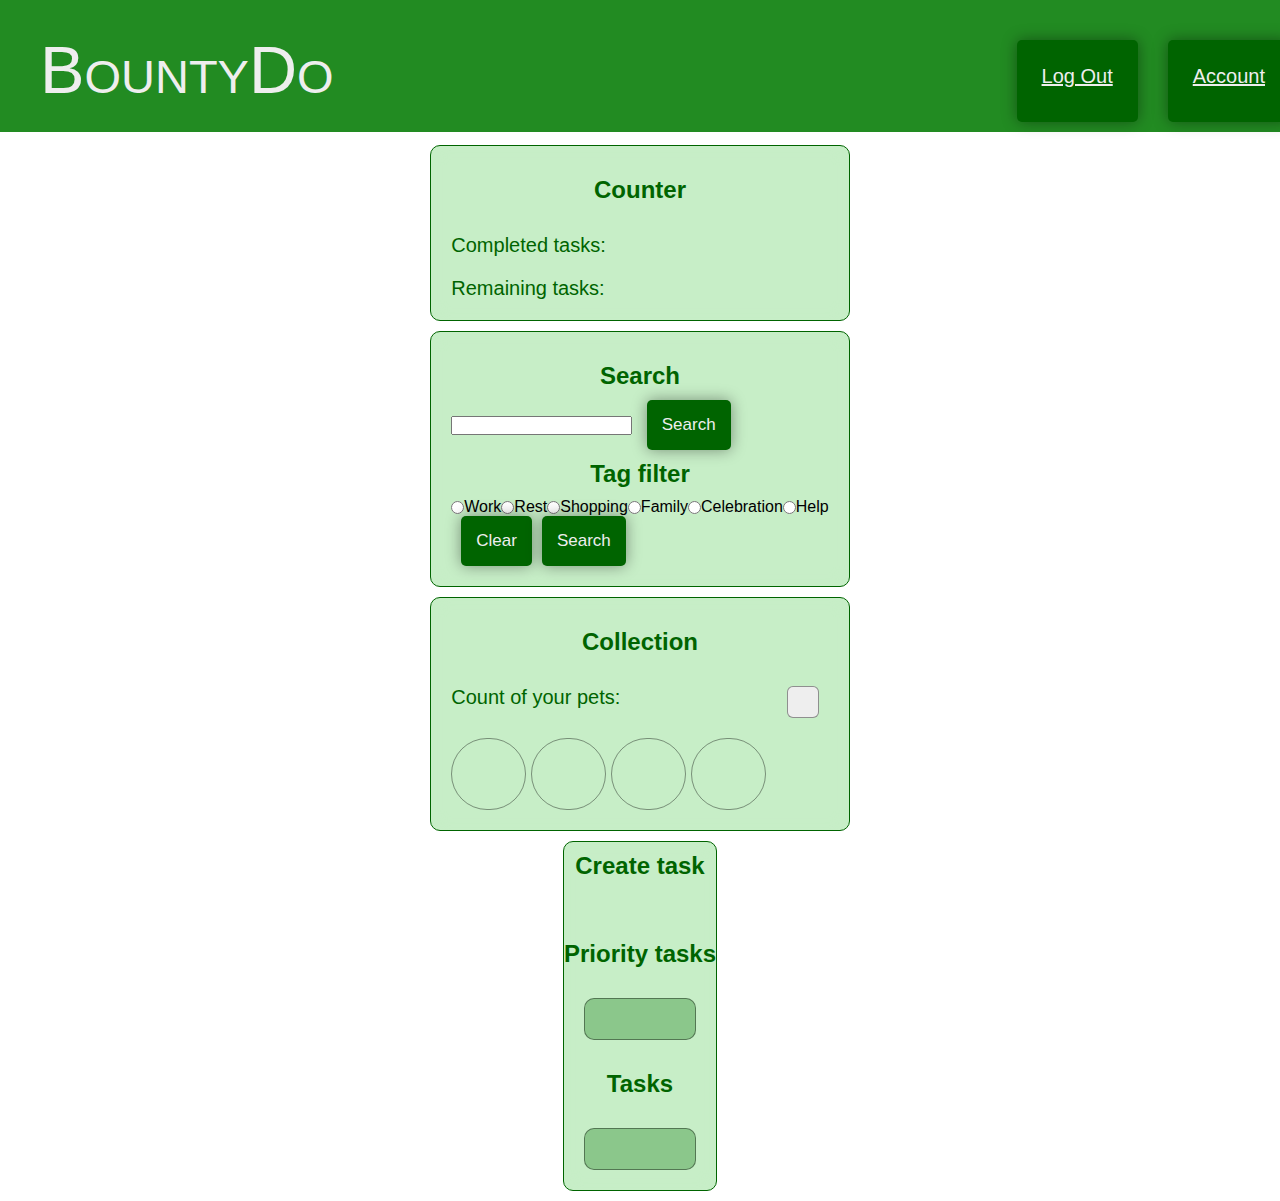
==== commit a9e98175: "Finished" ====
--- a/index.html
+++ b/index.html
@@ -4,6 +4,7 @@
 <head>
     <meta charset="UTF-8">
     <link rel="stylesheet" href="./styles.css" />
+    <link rel="stylesheet" href="./general.css" />
     <meta name="viewport" content="width=device-width, initial-scale=1.0">
     <title>BountyDo</title>
 </head>
@@ -52,15 +53,10 @@
                         <h2 class="title">Tag filter</h2>
                         <div class="wrapper__filter">
                             <input type="radio" id="work" /> <label for="work">Work</label>
-
                             <input type="radio" id="rest" /> <label for="rest">Rest</label>
-
                             <input type="radio" id="shopping" /> <label for="shopping">Shopping</label>
-
                             <input type="radio" id="family" /> <label for="family">Family</label>
-
                             <input type="radio" id="celebration" /> <label for="celebration">Celebration</label>
-
                             <input type="radio" id="help" /> <label for="help">Help</label>
                         </div>
                         <div class="wrapper__buttons">
@@ -110,27 +106,19 @@
                             <div class="task-content">
                                 <div class="task-wrapper">
                                     <input type="name" placeholder="Enter name" name="name" id="name" required>
-
                                     <div class="wrapper__filter">
                                         <input type="radio" id="work" /> <label for="work">Work</label>
-                                        <Br>
                                         <input type="radio" id="rest" /> <label for="rest">Rest</label>
-                                        <Br>
                                         <input type="radio" id="shopping" /> <label for="shopping">Shopping</label>
-                                        <Br>
                                         <input type="radio" id="family" /> <label for="family">Family</label>
-                                        <Br>
                                         <input type="radio" id="celebration" /> <label for="celebration">Celebration</label>
-                                        <Br>
                                         <input type="radio" id="help" /> <label for="help">Help</label>
-                                        <Br>
                                     </div>
                                     <div class="task__description">
                                         <textarea type="description" placeholder="Enter description" name="dscr" id="dscr" required></textarea>
                                     </div>
                                 </div>
                                 <div class="task__time">
-
                                     <label class="wrapper__time">Time</label>
                                     <input type="time" name="cron" id="cron1" value="03:15" min="00:01" max="06:00">
                                     <input type="time" name="cron" id="cron2" value="03:15" min="00:01" max="06:00">
@@ -156,7 +144,6 @@
 
                             </div>
                         </div>
-
                     </div>
                 </div>
                 </div>
--- a/styles.css
+++ b/styles.css
@@ -1,8 +1,3 @@
-* {
-    padding: 0;
-    margin: 0;
-}
-
 .main-wrapper {
     display: flex;
     flex-direction: column;
@@ -15,58 +10,6 @@
     --background-color: rgb(139, 199, 139);
     --shadow-bg-color: rgba(0, 0, 0, 0.4);
     --shadow-light-color: rgb(199, 238, 199);
-}
-
-html,
-body {
-    height: 100%;
-    font-family: "Lucida Sans Unicode", "Lucida Grande", sans-serif;
-}
-
-header {
-    justify-content: space-between;
-    width: 100%;
-    margin-bottom: 3px;
-    background-color: var(--secondary-bg-color);
-    display: flex;
-    padding: 10px;
-}
-
-.wrapper__logo {
-    width: 300px;
-    padding: 20px;
-    font-size: 80px;
-    font-variant: small-caps;
-    color: var(--logo-bg-color);
-    text-decoration: none;
-    cursor: pointer;
-    padding: 10px 30px;
-}
-
-.wrapper__auth {
-    display: flex;
-    flex-direction: row;
-    justify-content: end;
-}
-
-.auth-buttons {
-    padding: 25px;
-    margin: 30px 0 0 30px;
-    color: var(--logo-bg-color);
-    border: none;
-    background-color: var(--main-bg-color);
-    border-radius: 5px;
-    font-size: 20px;
-    text-align: center;
-    cursor: pointer;
-    box-shadow: 0px 0px 15px var(--shadow-bg-color);
-    -moz-box-shadow: 0px 0px 15px var(--shadow-bg-color);
-    -webkit-box-shadow: 0px 0px 15px var(--shadow-bg-color);
-}
-
-.main {
-    display: flex;
-    padding: 10px;
 }
 
 .counter-container,
@@ -114,20 +57,13 @@
     margin-top: 20px;
 }
 
-.output__field,
-.prior {
+.output__field {
     height: 30px;
     width: 30px;
     margin-right: 10px;
     border: 1px solid var(--shadow-bg-color);
     border-radius: 6px;
     background-color: var(--logo-bg-color);
-}
-
-.title {
-    display: flex;
-    justify-content: center;
-    color: var(--main-bg-color);
 }
 
 .counter__content_completed,
@@ -152,13 +88,6 @@
     -webkit-box-shadow: inset 0px 0px 15px var(--shadow-light-color);
 }
 
-.title {
-    display: flex;
-    justify-content: center;
-    color: var(--main-bg-color);
-    margin: 10px 0;
-}
-
 .radio__wrapper {
     font-size: 14px;
     margin: 3px 3px 10px 3px;
@@ -213,13 +142,6 @@
     -webkit-box-shadow: inset 0px 0px 15px var(--shadow-light-color);
 }
 
-.title {
-    display: flex;
-    justify-content: center;
-    font-family: "Lucida Sans Unicode", "Lucida Grande", sans-serif;
-    color: var(--main-bg-color);
-}
-
 .task-content {
     display: flex;
     direction: row;
@@ -237,8 +159,7 @@
     padding: 10px;
 }
 
-.wrapper__time,
-.wrapper__prior {
+.wrapper__time {
     font-size: 20px;
     padding: 3px;
     color: var(--main-bg-color);
--- a/general.css
+++ b/general.css
@@ -0,0 +1,71 @@
+* {
+    padding: 0;
+    margin: 0;
+}
+
+:root {
+    --main-bg-color: darkgreen;
+    --secondary-bg-color: forestgreen;
+    --logo-bg-color: rgb(238, 238, 238);
+    --background-color: rgb(139, 199, 139);
+    --shadow-bg-color: rgba(0, 0, 0, 0.4);
+    --shadow-light-color: rgb(199, 238, 199);
+}
+
+html,
+body {
+    height: 100%;
+    font-family: "Lucida Sans Unicode", "Lucida Grande", sans-serif;
+}
+
+header {
+    justify-content: space-between;
+    width: 100%;
+    margin-bottom: 3px;
+    background-color: var(--secondary-bg-color);
+    display: flex;
+    padding: 10px;
+}
+
+.wrapper__logo {
+    width: 300px;
+    padding: 20px;
+    font-size: 80px;
+    font-variant: small-caps;
+    color: var(--logo-bg-color);
+    text-decoration: none;
+    cursor: pointer;
+    padding: 10px 30px;
+}
+
+.wrapper__buttons {
+    display: flex;
+    flex-direction: row;
+}
+
+.main {
+    display: flex;
+    padding: 10px;
+}
+
+.auth-buttons {
+    padding: 25px;
+    margin: 30px 0 0 30px;
+    color: var(--logo-bg-color);
+    border: none;
+    background-color: var(--main-bg-color);
+    border-radius: 5px;
+    font-size: 20px;
+    text-align: center;
+    cursor: pointer;
+    box-shadow: 0px 0px 15px var(--shadow-bg-color);
+    -moz-box-shadow: 0px 0px 15px var(--shadow-bg-color);
+    -webkit-box-shadow: 0px 0px 15px var(--shadow-bg-color);
+}
+
+.title {
+    display: flex;
+    justify-content: center;
+    color: var(--main-bg-color);
+    margin: 10px 0;
+}